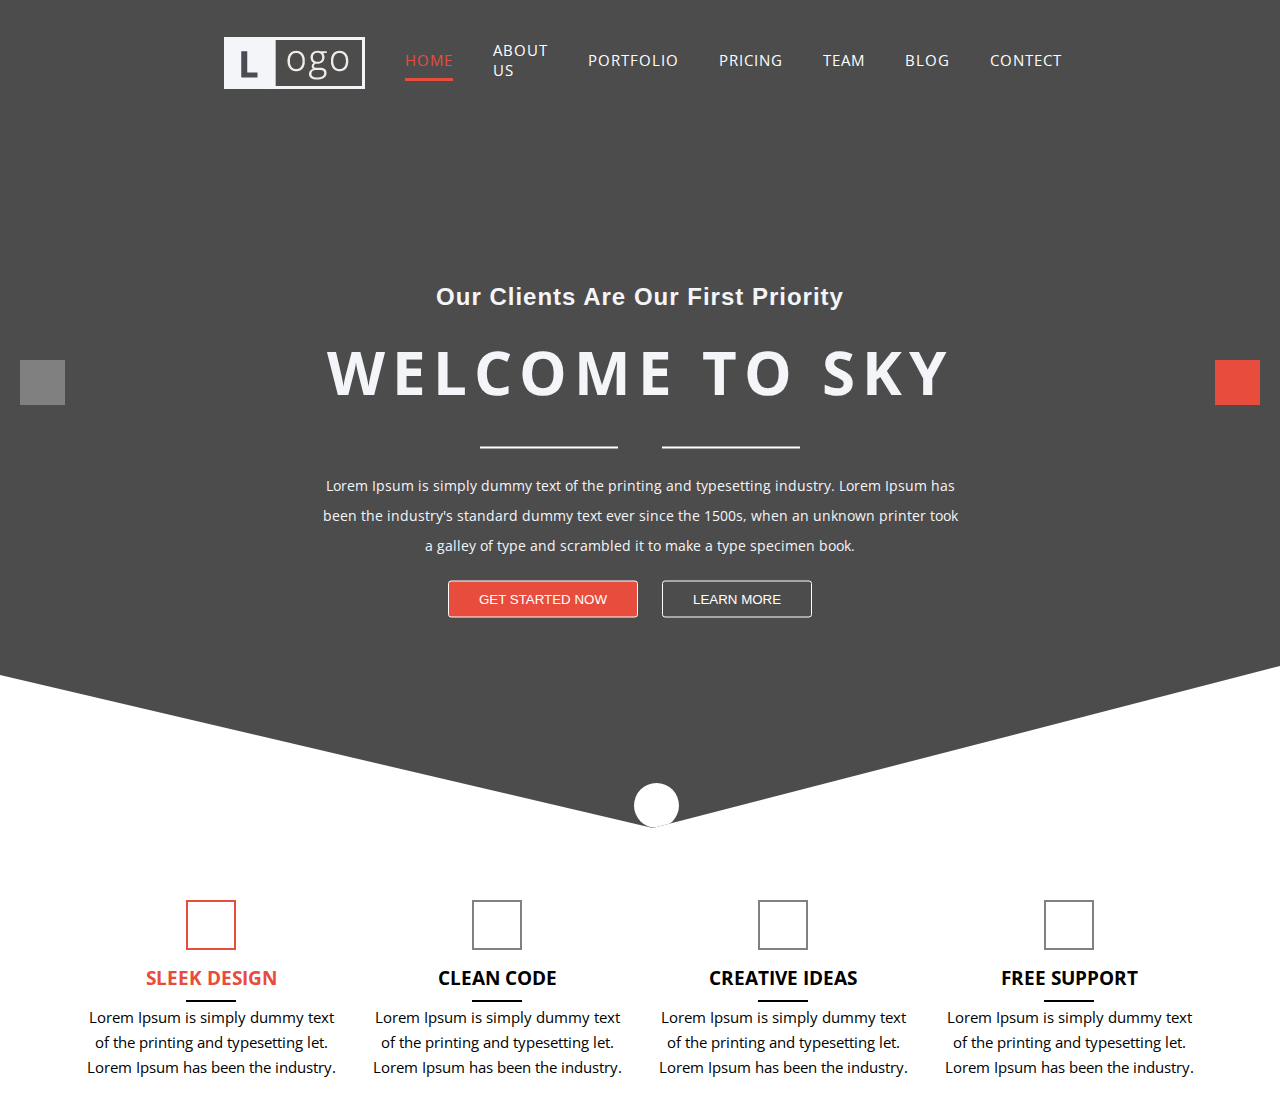
==== Project/02Clip_path/index.html @ 93c855c1 "Assigment" ====
<!DOCTYPE html>
<html lang="en">
<head>
    <meta charset="UTF-8">
    <meta name="viewport" content="width=device-width, initial-scale=1.0">
    <title>clip-path</title>
    <link rel="stylesheet" href="./style.css">
    <link rel="preconnect" href="https://fonts.googleapis.com">
<link rel="preconnect" href="https://fonts.gstatic.com" crossorigin>
<link href="https://fonts.googleapis.com/css2?family=Open+Sans&display=swap" rel="stylesheet">
<!-- font-awesome link here  -->
<link rel="stylesheet" href="https://cdnjs.cloudflare.com/ajax/libs/font-awesome/6.4.2/css/all.min.css" integrity="sha512-z3gLpd7yknf1YoNbCzqRKc4qyor8gaKU1qmn+CShxbuBusANI9QpRohGBreCFkKxLhei6S9CQXFEbbKuqLg0DA==" crossorigin="anonymous" referrerpolicy="no-referrer" />
</head>
<body>
    <header id="header">
        <nav>
            <div class="logo">
                <img src="./image/logo.png" alt="logo">
            </div>
            <ul>
                <li><a href="#" class="active">Home</a></li>
                <li><a href="#">about us</a></li>
                <li><a href="#">portfolio</a></li>
                <li><a href="#">pricing</a></li>
                <li><a href="#">team</a></li>
                <li><a href="#">blog</a></li>
                <li><a href="#">contect</a></li>
            </ul>
            <span class="bars"><i class="fa-solid fa-bars"></i></span>
        </nav>
        <div class="welcome-section">
            <h2>Our Clients Are Our First Priority</h2>
            <h1>WELCOME TO SKY</h1>
            <h6 class="star"><i class="fa-solid fa-star"></i></h6>
            <p>Lorem Ipsum is simply dummy text of the printing and typesetting industry. Lorem Ipsum has been the industry's standard dummy text ever since the 1500s, when an unknown printer took a galley of type and scrambled it to make a type specimen book.</p>
            <div class="btn">
                <button class="btn-1">GET STARTED NOW</button>
                <button class="btn-2 btn-1">LEARN MORE</button>
            </div>
        </div>
        <div class="icon">
            <span class="less-than"><i class="fa-solid fa-less-than"></i></span>
            <span class="grater-than"><i class="fa-solid fa-greater-than"></i></span>
            <span class="down"><i class="fa-solid fa-arrow-down"></i></span>
        </div>
    </header>

    <section id="first_section">
        <div class="first_row">
            <div class="col-1">
                <div class="col-1-icon active-icon"><i class="fa-solid fa-bolt"></i></div>
                <h3 class="active-text">SLEEK DESIGN</h3>
                <p>Lorem Ipsum is simply dummy text of the  printing and typesetting let. Lorem Ipsum  has been the industry.</p>
            </div>
            <div class="col-1">
                <div class="col-1-icon"><i class="fa-regular fa-heart"></i></div>
                <h3>CLEAN CODE</h3>
                <p>Lorem Ipsum is simply dummy text of the  printing and typesetting let. Lorem Ipsum  has been the industry.</p>
            </div>
            <div class="col-1">
                <div class="col-1-icon"><i class="fa-regular fa-lightbulb"></i></div>
                <h3>CREATIVE IDEAS</h3>
                <p>Lorem Ipsum is simply dummy text of the  printing and typesetting let. Lorem Ipsum  has been the industry.</p>
            </div>
            <div class="col-1">
                <div class="col-1-icon"><i class="fa-regular fa-comments"></i></div>
                <h3>FREE SUPPORT</h3>
                <p>Lorem Ipsum is simply dummy text of the  printing and typesetting let. Lorem Ipsum  has been the industry.</p>
            </div>
        </div>
    </section>
</body>
</html>
---- Project/02Clip_path/style.css ----
* {
    margin: 0;
    padding: 0;
    box-sizing: border-box;
}

/* header-section */
#header {
    width: 100%;
    height: 100vh;
    background: linear-gradient(rgba(0, 0, 0, 0.7), rgba(0, 0, 0, 0.7)), url(./image/wave.png) no-repeat center/cover;
    clip-path: polygon(0 0, 100% 0, 100% 74%, 51% 92%, 0 75%);
    position: relative;
}

nav,
ul {
    display: flex;
    justify-content: space-between;
    align-items: center;
}

nav ul {
    margin: 40px 0;
}

nav {
    width: 65%;
    margin: 0 auto;
}

nav ul li {
    list-style: none;
}

nav ul li a {
    margin-left: 40px;
    font-size: 15px;
    display: inline-block;
    letter-spacing: 1px;
    color: white;
    text-transform: uppercase;
    text-decoration: none;
    font-family: "Open Sans";
}

nav ul li a::after {
    content: "";
    margin-top: 8px;
    display: block;
    width: 0%;
    height: 2.5px;
    transition: 0.8s;
    background-color: #e74c3c;
    ;
}

nav ul li a:hover {
    color: #e74c3c;
}

nav ul li a:hover::after {
    width: 100%;
    color: #e74c3c;
}

.active::after {
    content: "";
    display: block;
    width: 100%;
    height: 2.5px;
    background-color: #e74c3c;
    ;
}
.bars i {
    font-size: 30px;
    color: white;
    display: none;
}

.active {
    color: #e74c3c;
}

.welcome-section {
    position: absolute;
    top: 50%;
    left: 50%;
    text-align: center;
    color: #f4f5f9;
    transform: translate(-50%, -50%);
}

.welcome-section h2 {
    letter-spacing: 1px;
    color: #f4f5f9;
    font-family: Verdana, Geneva, Tahoma, sans-serif;
}

.welcome-section h1 {
    margin: 20px 0;
    font-size: 60px;
    letter-spacing: 7px;
    font-weight: 700;
    font-family: "Open Sans";
}

.welcome-section p {
    margin: 20px 0;
    line-height: 30px;
    text-align: center;
    font-size: 14px;
    font-family: "Open Sans";
}

.btn-1 {
    border: none;
    padding: 10px 30px;
    border-radius: 3px;
    color: white;
    background-color: #e74c3c;
    border: 1px solid white;
    cursor: pointer;
    margin-right: 20px;
    transition: .5s;
}

.btn-2 {
    background-color: transparent;
}

.btn-2:hover {
    background-color: #e74c3c;

}

.btn-1:hover {

    opacity: 0.9;
}

.icon {
    display: flex;
}

.star {
    display: inline-block;
    font-size: 20px;
    position: relative;
    color: #e74c3c;
    width: 50%;
}

.star::after {
    content: "";
    width: 43%;
    height: 2px;
    position: absolute;
    top: 50%;
    background-color: white;
    display: block;
}

.star::before {
    content: "";
    width: 43%;
    height: 2px;
    position: absolute;
    top: 50%;
    right: 0;
    background-color: white;
    display: block;
}

.less-than,
.grater-than,
.down {
    width: 45px;
    cursor: pointer;
    font-size: 15px;
    line-height: 50px;
    text-align: center;
    height: 45px;
    transition: .5s;
    position: absolute;
}

.less-than:hover {
    opacity: .8;
    background-color: #e74c3c;
}

.grater-than:hover {
    opacity: .8;
}

.down:hover {
    opacity: .8;
    background-color: #e74c3c;
    color: #f4f5f9;
}

.less-than {
    top: 40%;
    background-color: gray;
    left: 20px;
}

.grater-than {
    background-color: #e74c3c;
    right: 20px;
    top: 40%;
}

.down {
    border-radius: 50%;
    color: #e74c3c;
    background-color: white;
    left: 49.5%;
    bottom: 8%;
}

.first_row {
    display: flex;
    justify-content: center;
    align-items: center;
    flex-wrap: wrap;
    gap: 30px;
    position: relative;
    margin: 0 auto;
    text-align: center;
    font-family: "Open Sans";
}

.col-1 p {
    line-height: 25px;
    text-align: center;
    font-size: 15px;
    margin: 15px 0;
}

.col-1 h3 {
    position: relative;
    margin: 15px 0;
    transition: 0.5s;
    cursor: pointer;
}

.col-1 h3::after {
    content: "";
    width: 50px;
    position: absolute;
    left: 50%;
    transform: translate(-50%);
    margin-top: 10px;
    background-color: black;
    height: 2px;
    display: block;
}

.col-1 {
    flex-basis: 20%;
}

.col-1 h3:hover {
    color: #e74c3c;
}

.col-1-icon {
    height: 50px;
    width: 50px;
    position: relative;
    left: 50%;
    font-size: 22px;
    color: #e74c3c;
    transform: translate(-50%);
    border: 2px solid gray;
    line-height: 50px;
    transition: 0.3s;
    cursor: pointer;
}

.col-1-icon:hover {
    border: 2px solid #e74c3c;
}

.active-icon {
    border: 2px solid #e74c3c;
}

.active-text {
    color: #e74c3c;
}
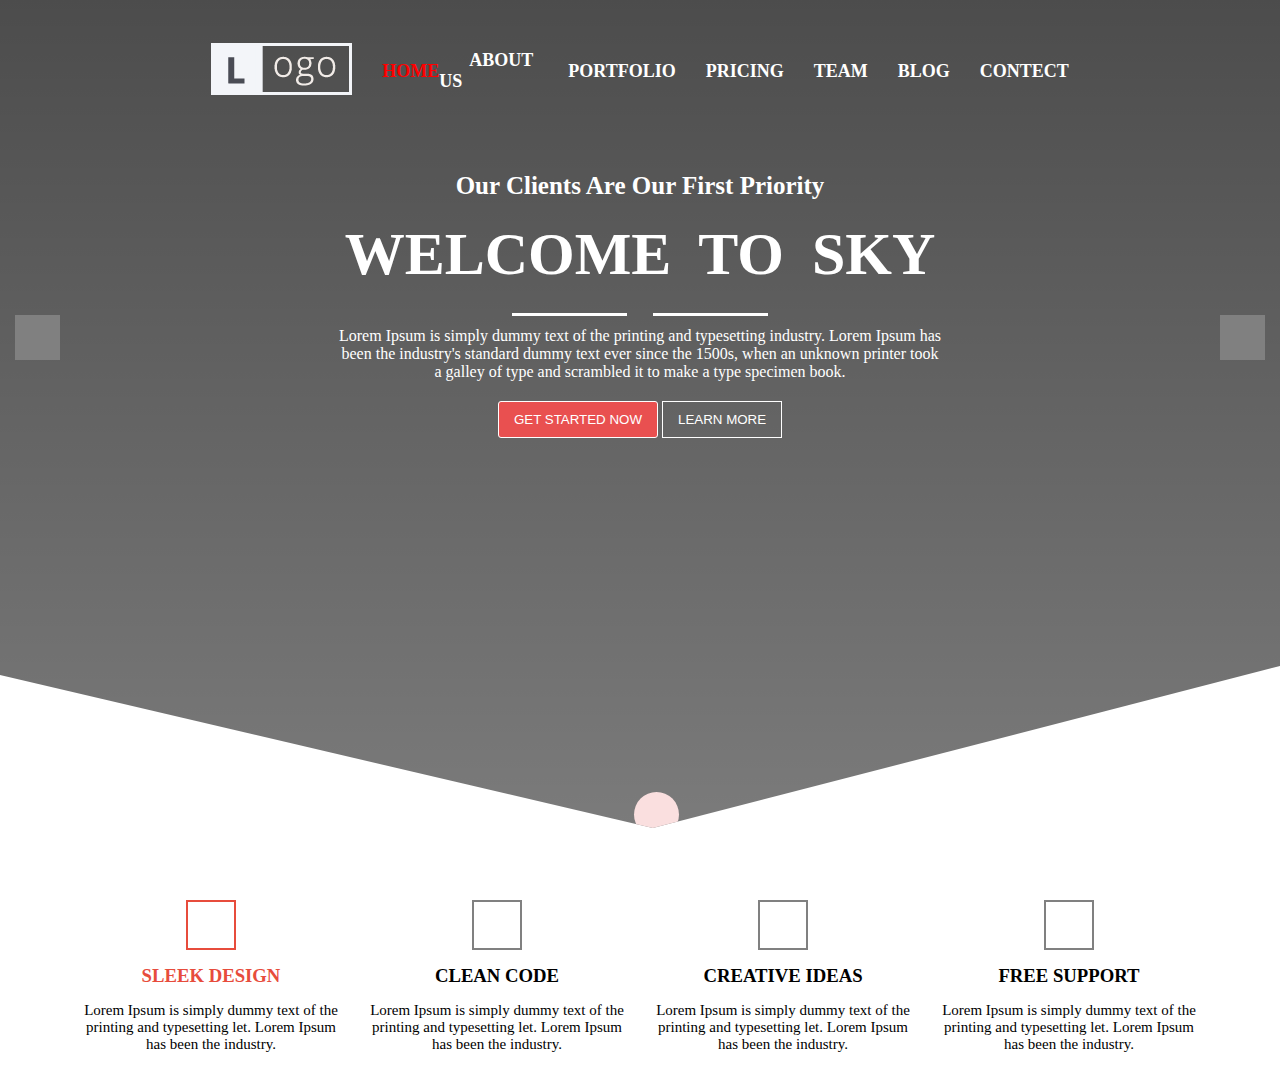
==== commit cbd1d18c: "css" ====
--- a/Project/02Clip_path/index.html
+++ b/Project/02Clip_path/index.html
@@ -1,73 +1,104 @@
 <!DOCTYPE html>
 <html lang="en">
-<head>
-    <meta charset="UTF-8">
-    <meta name="viewport" content="width=device-width, initial-scale=1.0">
+  <head>
+    <meta charset="UTF-8" />
+    <meta name="viewport" content="width=device-width, initial-scale=1.0" />
     <title>clip-path</title>
-    <link rel="stylesheet" href="./style.css">
-    <link rel="preconnect" href="https://fonts.googleapis.com">
-<link rel="preconnect" href="https://fonts.gstatic.com" crossorigin>
-<link href="https://fonts.googleapis.com/css2?family=Open+Sans&display=swap" rel="stylesheet">
-<!-- font-awesome link here  -->
-<link rel="stylesheet" href="https://cdnjs.cloudflare.com/ajax/libs/font-awesome/6.4.2/css/all.min.css" integrity="sha512-z3gLpd7yknf1YoNbCzqRKc4qyor8gaKU1qmn+CShxbuBusANI9QpRohGBreCFkKxLhei6S9CQXFEbbKuqLg0DA==" crossorigin="anonymous" referrerpolicy="no-referrer" />
-</head>
-<body>
+    <link rel="stylesheet" href="./style.css" />
+    <link rel="preconnect" href="https://fonts.googleapis.com" />
+    <link rel="preconnect" href="https://fonts.gstatic.com" crossorigin />
+    <link
+      href="https://fonts.googleapis.com/css2?family=Open+Sans&display=swap"
+      rel="stylesheet"
+    />
+    <link
+      rel="stylesheet"
+      href="https://cdnjs.cloudflare.com/ajax/libs/font-awesome/6.4.2/css/all.min.css"
+      integrity="sha512-z3gLpd7yknf1YoNbCzqRKc4qyor8gaKU1qmn+CShxbuBusANI9QpRohGBreCFkKxLhei6S9CQXFEbbKuqLg0DA=="
+      crossorigin="anonymous"
+      referrerpolicy="no-referrer"
+    />
+  </head>
+  <body>
     <header id="header">
-        <nav>
-            <div class="logo">
-                <img src="./image/logo.png" alt="logo">
-            </div>
-            <ul>
-                <li><a href="#" class="active">Home</a></li>
-                <li><a href="#">about us</a></li>
-                <li><a href="#">portfolio</a></li>
-                <li><a href="#">pricing</a></li>
-                <li><a href="#">team</a></li>
-                <li><a href="#">blog</a></li>
-                <li><a href="#">contect</a></li>
-            </ul>
-            <span class="bars"><i class="fa-solid fa-bars"></i></span>
-        </nav>
-        <div class="welcome-section">
-            <h2>Our Clients Are Our First Priority</h2>
-            <h1>WELCOME TO SKY</h1>
-            <h6 class="star"><i class="fa-solid fa-star"></i></h6>
-            <p>Lorem Ipsum is simply dummy text of the printing and typesetting industry. Lorem Ipsum has been the industry's standard dummy text ever since the 1500s, when an unknown printer took a galley of type and scrambled it to make a type specimen book.</p>
-            <div class="btn">
-                <button class="btn-1">GET STARTED NOW</button>
-                <button class="btn-2 btn-1">LEARN MORE</button>
-            </div>
+      <nav>
+        <div class="logo">
+          <img src="./image/logo.png" alt="" />
         </div>
-        <div class="icon">
-            <span class="less-than"><i class="fa-solid fa-less-than"></i></span>
-            <span class="grater-than"><i class="fa-solid fa-greater-than"></i></span>
-            <span class="down"><i class="fa-solid fa-arrow-down"></i></span>
+        <ul>
+          <li><a href="#" class="active">HOME</a></li>
+          <li><a href="#"> ABOUT US</a></li>
+          <li><a href="#"> PORTFOLIO</a></li>
+          <li><a href="#"> PRICING</a></li>
+          <li><a href="#"> TEAM</a></li>
+          <li><a href="#"> BLOG</a></li>
+          <li><a href="#"> CONTECT</a></li>
+        </ul>
+      </nav>
+      <div class="main_container">
+        <div class="content">
+          <h2>Our Clients Are Our First Priority</h2>
+          <h1>WELCOME TO SKY</h1>
+          <h5 class="star">
+            <span><i class="fa-solid fa-star"></i></span>
+          </h5>
+          <p>
+            Lorem Ipsum is simply dummy text of the printing and typesetting
+            industry. Lorem Ipsum has <br />
+            been the industry's standard dummy text ever since the 1500s, when
+            an unknown printer took <br />a galley of type and scrambled it to
+            make a type specimen book.
+          </p>
+          <div class="btn">
+            <button class="btn1">GET STARTED NOW</button>
+            <button class="btn2">LEARN MORE</button>
+          </div>
         </div>
+      </div>
+      <div class="icon">
+        <span class="less"><i class="fa-solid fa-less-than"></i></span>
+        <span class="greter"><i class="fa-solid fa-greater-than"></i></span>
+        <span class="down"><i class="fa-solid fa-arrow-down"></i></span>
+      </div>
     </header>
 
     <section id="first_section">
-        <div class="first_row">
-            <div class="col-1">
-                <div class="col-1-icon active-icon"><i class="fa-solid fa-bolt"></i></div>
-                <h3 class="active-text">SLEEK DESIGN</h3>
-                <p>Lorem Ipsum is simply dummy text of the  printing and typesetting let. Lorem Ipsum  has been the industry.</p>
-            </div>
-            <div class="col-1">
-                <div class="col-1-icon"><i class="fa-regular fa-heart"></i></div>
-                <h3>CLEAN CODE</h3>
-                <p>Lorem Ipsum is simply dummy text of the  printing and typesetting let. Lorem Ipsum  has been the industry.</p>
-            </div>
-            <div class="col-1">
-                <div class="col-1-icon"><i class="fa-regular fa-lightbulb"></i></div>
-                <h3>CREATIVE IDEAS</h3>
-                <p>Lorem Ipsum is simply dummy text of the  printing and typesetting let. Lorem Ipsum  has been the industry.</p>
-            </div>
-            <div class="col-1">
-                <div class="col-1-icon"><i class="fa-regular fa-comments"></i></div>
-                <h3>FREE SUPPORT</h3>
-                <p>Lorem Ipsum is simply dummy text of the  printing and typesetting let. Lorem Ipsum  has been the industry.</p>
-            </div>
+      <div class="first_row">
+        <div class="col-1">
+          <div class="col-1-icon active-icon">
+            <i class="fa-solid fa-bolt"></i>
+          </div>
+          <h3 class="active-text">SLEEK DESIGN</h3>
+          <p>
+            Lorem Ipsum is simply dummy text of the printing and typesetting
+            let. Lorem Ipsum has been the industry.
+          </p>
         </div>
+        <div class="col-1">
+          <div class="col-1-icon"><i class="fa-regular fa-heart"></i></div>
+          <h3>CLEAN CODE</h3>
+          <p>
+            Lorem Ipsum is simply dummy text of the printing and typesetting
+            let. Lorem Ipsum has been the industry.
+          </p>
+        </div>
+        <div class="col-1">
+          <div class="col-1-icon"><i class="fa-regular fa-lightbulb"></i></div>
+          <h3>CREATIVE IDEAS</h3>
+          <p>
+            Lorem Ipsum is simply dummy text of the printing and typesetting
+            let. Lorem Ipsum has been the industry.
+          </p>
+        </div>
+        <div class="col-1">
+          <div class="col-1-icon"><i class="fa-regular fa-comments"></i></div>
+          <h3>FREE SUPPORT</h3>
+          <p>
+            Lorem Ipsum is simply dummy text of the printing and typesetting
+            let. Lorem Ipsum has been the industry.
+          </p>
+        </div>
+      </div>
     </section>
-</body>
-</html>+  </body>
+</html>
--- a/Project/02Clip_path/style.css
+++ b/Project/02Clip_path/style.css
@@ -1,294 +1,225 @@
-* {
-    margin: 0;
-    padding: 0;
-    box-sizing: border-box;
-}
-
-/* header-section */
-#header {
-    width: 100%;
-    height: 100vh;
-    background: linear-gradient(rgba(0, 0, 0, 0.7), rgba(0, 0, 0, 0.7)), url(./image/wave.png) no-repeat center/cover;
-    clip-path: polygon(0 0, 100% 0, 100% 74%, 51% 92%, 0 75%);
-    position: relative;
-}
-
-nav,
-ul {
-    display: flex;
-    justify-content: space-between;
-    align-items: center;
-}
-
-nav ul {
-    margin: 40px 0;
-}
-
-nav {
-    width: 65%;
-    margin: 0 auto;
-}
-
-nav ul li {
-    list-style: none;
-}
-
-nav ul li a {
-    margin-left: 40px;
-    font-size: 15px;
-    display: inline-block;
-    letter-spacing: 1px;
-    color: white;
-    text-transform: uppercase;
-    text-decoration: none;
-    font-family: "Open Sans";
-}
-
-nav ul li a::after {
-    content: "";
-    margin-top: 8px;
-    display: block;
-    width: 0%;
-    height: 2.5px;
-    transition: 0.8s;
-    background-color: #e74c3c;
-    ;
-}
-
-nav ul li a:hover {
-    color: #e74c3c;
-}
-
-nav ul li a:hover::after {
-    width: 100%;
-    color: #e74c3c;
-}
-
-.active::after {
-    content: "";
-    display: block;
-    width: 100%;
-    height: 2.5px;
-    background-color: #e74c3c;
-    ;
-}
-.bars i {
-    font-size: 30px;
-    color: white;
-    display: none;
-}
-
-.active {
-    color: #e74c3c;
-}
-
-.welcome-section {
-    position: absolute;
-    top: 50%;
-    left: 50%;
-    text-align: center;
-    color: #f4f5f9;
-    transform: translate(-50%, -50%);
-}
-
-.welcome-section h2 {
-    letter-spacing: 1px;
-    color: #f4f5f9;
-    font-family: Verdana, Geneva, Tahoma, sans-serif;
-}
-
-.welcome-section h1 {
-    margin: 20px 0;
-    font-size: 60px;
-    letter-spacing: 7px;
-    font-weight: 700;
-    font-family: "Open Sans";
-}
-
-.welcome-section p {
-    margin: 20px 0;
-    line-height: 30px;
-    text-align: center;
-    font-size: 14px;
-    font-family: "Open Sans";
-}
-
-.btn-1 {
-    border: none;
-    padding: 10px 30px;
-    border-radius: 3px;
-    color: white;
-    background-color: #e74c3c;
-    border: 1px solid white;
-    cursor: pointer;
-    margin-right: 20px;
-    transition: .5s;
-}
-
-.btn-2 {
-    background-color: transparent;
-}
-
-.btn-2:hover {
-    background-color: #e74c3c;
-
-}
-
-.btn-1:hover {
-
-    opacity: 0.9;
-}
-
-.icon {
-    display: flex;
-}
-
-.star {
-    display: inline-block;
-    font-size: 20px;
-    position: relative;
-    color: #e74c3c;
-    width: 50%;
-}
-
-.star::after {
-    content: "";
-    width: 43%;
-    height: 2px;
-    position: absolute;
-    top: 50%;
-    background-color: white;
-    display: block;
-}
-
-.star::before {
-    content: "";
-    width: 43%;
-    height: 2px;
-    position: absolute;
-    top: 50%;
-    right: 0;
-    background-color: white;
-    display: block;
-}
-
-.less-than,
-.grater-than,
-.down {
-    width: 45px;
-    cursor: pointer;
-    font-size: 15px;
-    line-height: 50px;
-    text-align: center;
-    height: 45px;
-    transition: .5s;
-    position: absolute;
-}
-
-.less-than:hover {
-    opacity: .8;
-    background-color: #e74c3c;
-}
-
-.grater-than:hover {
-    opacity: .8;
-}
-
-.down:hover {
-    opacity: .8;
-    background-color: #e74c3c;
-    color: #f4f5f9;
-}
-
-.less-than {
-    top: 40%;
-    background-color: gray;
-    left: 20px;
-}
-
-.grater-than {
-    background-color: #e74c3c;
-    right: 20px;
-    top: 40%;
-}
-
-.down {
-    border-radius: 50%;
-    color: #e74c3c;
-    background-color: white;
-    left: 49.5%;
-    bottom: 8%;
-}
-
-.first_row {
-    display: flex;
-    justify-content: center;
-    align-items: center;
-    flex-wrap: wrap;
-    gap: 30px;
-    position: relative;
-    margin: 0 auto;
-    text-align: center;
-    font-family: "Open Sans";
-}
-
-.col-1 p {
-    line-height: 25px;
-    text-align: center;
-    font-size: 15px;
-    margin: 15px 0;
-}
-
-.col-1 h3 {
-    position: relative;
-    margin: 15px 0;
-    transition: 0.5s;
-    cursor: pointer;
-}
-
-.col-1 h3::after {
-    content: "";
-    width: 50px;
-    position: absolute;
-    left: 50%;
-    transform: translate(-50%);
-    margin-top: 10px;
-    background-color: black;
-    height: 2px;
-    display: block;
-}
-
-.col-1 {
-    flex-basis: 20%;
-}
-
-.col-1 h3:hover {
-    color: #e74c3c;
-}
-
-.col-1-icon {
-    height: 50px;
-    width: 50px;
-    position: relative;
-    left: 50%;
-    font-size: 22px;
-    color: #e74c3c;
-    transform: translate(-50%);
-    border: 2px solid gray;
-    line-height: 50px;
-    transition: 0.3s;
-    cursor: pointer;
-}
-
-.col-1-icon:hover {
-    border: 2px solid #e74c3c;
-}
-
-.active-icon {
-    border: 2px solid #e74c3c;
-}
-
-.active-text {
-    color: #e74c3c;
-}
-
+   * {
+       margin: 0;
+       padding: 0;
+       box-sizing: border-box;
+   }
+
+   #header {
+       background: linear-gradient(rgba(0, 0, 0, 0.7), rgba(0, 0, 0, 0.5)),
+           url(./image/wave.png)no-repeat center center/cover;
+       clip-path: polygon(0 0, 100% 0, 100% 74%, 51% 92%, 0 75%);
+       height: 100vh;
+       width: 100%;
+       position: relative;
+   }
+
+   nav {
+       width: 67%;
+       margin: 0 auto;
+   }
+
+   nav,
+   ul {
+       display: flex;
+       justify-content: space-between;
+       align-items: center;
+   }
+
+   nav ul {
+       margin: 50px 0;
+   }
+
+   li a {
+       text-decoration: none;
+       color: white;
+       font-size: 18px;
+       margin-left: 30px;
+       font-weight: 800;
+   }
+
+   li {
+       list-style: none;
+   }
+
+   .active {
+       color: red;
+   }
+
+   .main_container {
+       padding-top: 30px;
+       align-items: center;
+       text-align: center;
+   }
+
+   .content h2 {
+       color: white;
+       font-size: 25px;
+       padding-bottom: 20px;
+   }
+
+   .content h1 {
+       color: white;
+       font-size: 60px;
+       padding-bottom: 10px;
+       word-spacing: 13px;
+   }
+
+   .content p {
+       color: white;
+       padding-bottom: 20px;
+       padding-top: 10px;
+   }
+
+   .star {
+       color: red;
+       display: inline-block;
+       position: relative;
+       width: 20%;
+       font-size: 20px;
+   }
+
+   .star::after {
+       content: "";
+       height: 3px;
+       width: 45%;
+       background-color: white;
+       position: absolute;
+       display: block;
+       top: 50%;
+   }
+
+   .star::before {
+       content: "";
+       height: 3px;
+       width: 45%;
+       background-color: white;
+       position: absolute;
+       display: block;
+       top: 50%;
+       right: 0;
+   }
+
+   .btn1 {
+       background-color: rgb(233, 80, 80);
+       color: white;
+       padding: 10px 15px;
+       border: none;
+       border: 1px solid white;
+       border-radius: 3px;
+   }
+
+   .btn2 {
+       background-color: transparent;
+       color: white;
+       padding: 10px 15px;
+       border: none;
+       border: 1px solid white;
+
+   }
+
+   .btn2:hover {
+       background-color: rgb(233, 80, 80);
+   }
+
+   .less,
+   .greter,
+   .down {
+       width: 45px;
+       cursor: pointer;
+       font-size: 20px;
+       text-align: center;
+       height: 45px;
+       transition: .5s;
+       position: absolute;
+   }
+
+   .less {
+       top: 35%;
+       background-color: gray;
+       left: 15px;
+       line-height: 45px;
+   }
+
+   .less:hover {
+       background-color: red;
+       opacity: 0.8;
+   }
+
+   .greter {
+       top: 35%;
+       background-color: gray;
+       right: 15px;
+       line-height: 45px;
+
+   }
+
+   .greter:hover {
+       background-color: red;
+       opacity: 0.8;
+   }
+
+   .down {
+       background-color: rgb(250, 223, 223);
+       border-radius: 50%;
+       color: red;
+       left: 49.5%;
+       bottom: 7%;
+       line-height: 45px;
+
+   }
+
+   .down:hover {
+       opacity: .8;
+       background-color: #e74c3c;
+       color: #f4f5f9;
+   }
+
+   .first_row {
+       display: flex;
+       justify-content: center;
+       align-items: center;
+       gap: 30px;
+       position: relative;
+       margin: 0 auto;
+       text-align: center;
+       /* flex-wrap: wrap; */
+   }
+
+   .col-1 p {
+       text-align: center;
+       font-size: 15px;
+       margin: 15px 0;
+   }
+
+   .col-1 h3 {
+       position: relative;
+       margin: 15px 0;
+       transition: 0.5s;
+       cursor: pointer;
+   }
+
+   .col-1 {
+       flex-basis: 20%;
+   }
+
+   .col-1-icon {
+       height: 50px;
+       width: 50px;
+       position: relative;
+       left: 50%;
+       font-size: 22px;
+       color: #e74c3c;
+       transform: translate(-50%);
+       border: 2px solid gray;
+       line-height: 50px;
+       transition: 0.3s;
+       cursor: pointer;
+   }
+
+   .active-icon {
+       border: 2px solid #e74c3c;
+   }
+
+   .active-text {
+       color: #e74c3c;
+   }